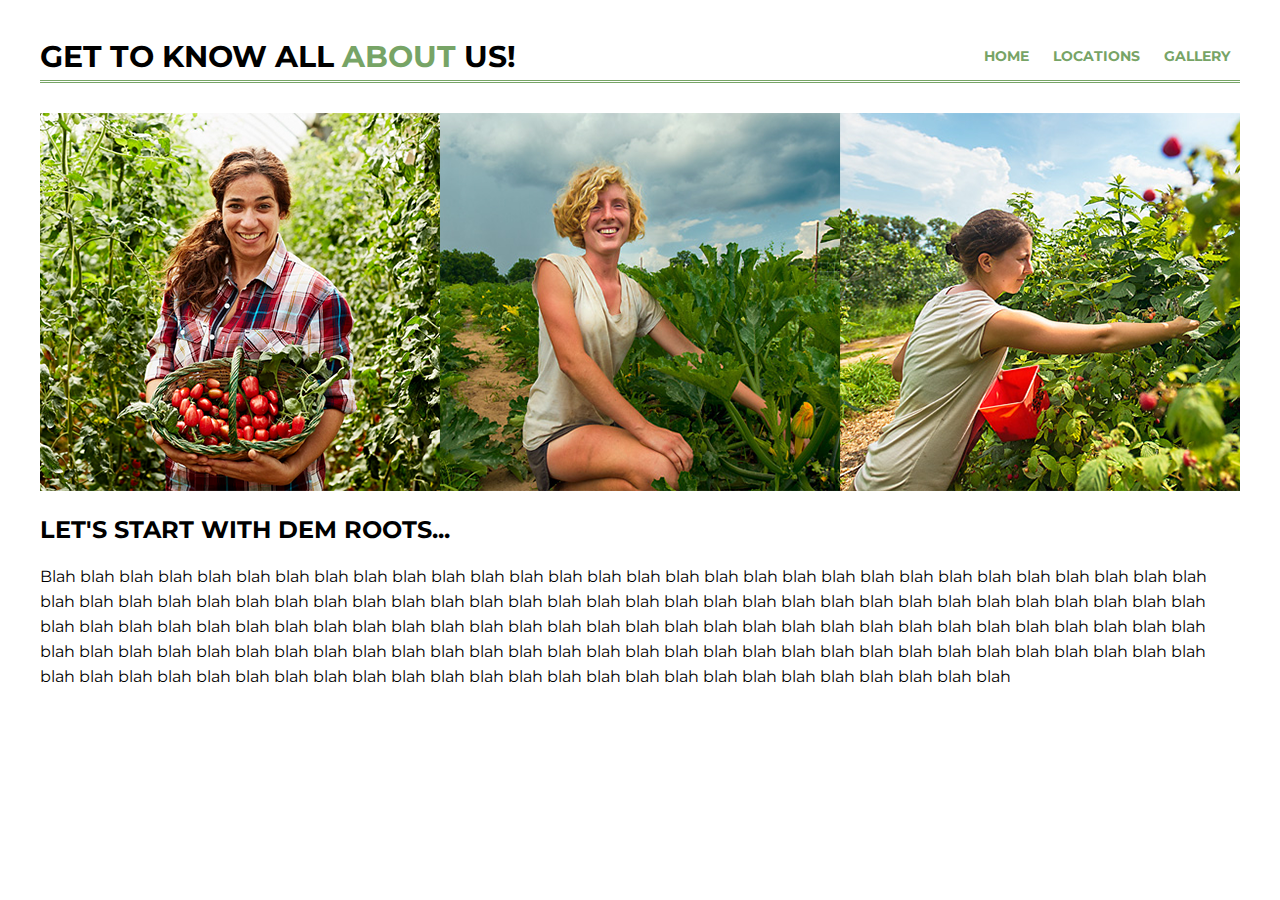
==== about/index.html @ 31d4a280 "adding rogue site" ====
<!doctype html>
<html lang="en">
	<head>
		<meta charset="utf-8">
		<link rel="stylesheet" type="text/css" href="../css/normalize.css">
        <link rel="stylesheet" type="text/css" href="../css/main.css">
        <link href="https://fonts.googleapis.com/css?family=Montserrat:400,700" rel="stylesheet">
        <title>About Rouge Pickings</title>
	</head>
	<body>
		<div class="container">
			<header>
				<h1>Get to know all <span>about</span> us!</h1>
				<nav>
					<ul>
						<li><a href="../index.html" >Home</a></li>
						<li><a href="../locations/index.html" target="_blank">Locations</a></li>
						<li><a href="../gallery/index.html" target="_blank">Gallery</a></li>
					</ul>
				</nav>
			</header>
			<section class="top-section">
				<div class="main-img">
					<img src="../img/hero-farm.png" alt="farming"/>
				</div>
				<div class="main-title">
					<h2>Let's start with dem roots...</h2>
					<p>Blah blah blah blah blah blah blah blah blah blah blah blah blah blah blah blah blah blah blah blah blah blah blah blah blah blah blah blah blah blah blah blah blah blah blah blah blah blah blah blah blah blah blah blah blah blah blah blah blah blah blah blah blah blah blah blah blah blah blah blah blah blah blah blah blah blah blah blah blah blah blah blah blah blah blah blah blah blah blah blah blah blah blah blah blah blah blah blah blah blah blah blah blah blah blah blah blah blah blah blah blah blah blah blah blah blah blah blah blah blah blah blah blah blah blah blah blah blah blah blah blah blah blah blah blah blah blah blah blah blah blah blah blah blah blah blah blah blah blah blah blah blah blah blah blah</p>
				</div>
			</section>
		</div>
	</body>
</html>
---- css/main.css ----
/***** BASE STYLES *****/

@font-face{
	font-family: 'Wisdom Script';
	src: url('../fonts/wisdom-script.otf') format('opentype');
}

body{
	font-family: 'Montserrat', Helvetica, Arial, sans-serif;
}


/***** GRID *****/

.container{
	width: 1200px;
	margin: 0 auto;
}

/***** FONT SIZE *****/

h1, h2, h3, h4{
	color: black;
	text-transform: uppercase;
	font-weight: 700px;
}
h1{
	font-size: 30px;
}
h2{
	font-size: 24px;
}
h3{
	font-size: 18px;
}
h4{
	font-size: 12px;
}
p{
	font-size: 14px;
	line-height: 21px;
	padding: 0 30px;
}

/***** HEADER *****/

header{
	height: 80px;
	border-bottom: 3px double #77a466;
	margin: 0 auto;
}
header h1{
	float: left;
	margin: 0;
	padding: 38px 0;
}
header h1 span{
	color: #77a466;
}
header nav{
	float: right;
	padding: 46px 0;
}
header nav ul{
	margin: 0;
	padding: 0;
}
header nav ul li{
	text-transform: uppercase;
	font-weight: 700;
	font-size: 14px;
	padding: 0 10px;
	display: inline;
}
header nav ul li a{
	text-decoration: none;
	color: #77a466;
}

/***** SECTIONS *****/

.top-section, .bottom-section{
	margin: 0, auto;
	clear:both;
}

.main-image{
	height: auto;
	float: left;
}
.main-image img{
	border-bottom: 3px solid #77a466;
}
.main-title{
	height: auto;
	float: left;
}
.main-title h3{
	text-align: left;
	padding: 5px 0;
	color: #77a466;
}
.main-title p{
	padding: 0;
	font-size: 16px;
	line-height: 25px;
}
.section-one, .section-two, .section-three{
	width:399px;
	height: auto;
	float: left;
	border-top: 1px solid #eee;
}
.section-one h4{
	padding: 10px, 0;
}
.section-two{
	border-left: 1px solid #eee;
	border-right: 1px solid #eee;
}
.section-two h4, .section-three h4{
	padding: 10px 30px;
}

.menu{
	font-size: 16px;
	list-style: none;
	padding: 0;
}
.menu li{
	padding: 10px 0;
	color:#77a466;
}
.reviews{
	color: #333;
	font-size: 16px;
	line-height: 21px;
}
.address{
	font-size: 16px;
	line-height: 24px;
 }
/***** FOOTER *****/

footer{
	height: 50px;
	border-top: 3px solid #eee;
	margin: 0 auto;
	clear: both;
	text-align: center;
}
footer span{
	font-family: 'Wisdom Script', cursive;
	text-transform: lowercase;
	color: #77a466;
	font-size: 14px;
}
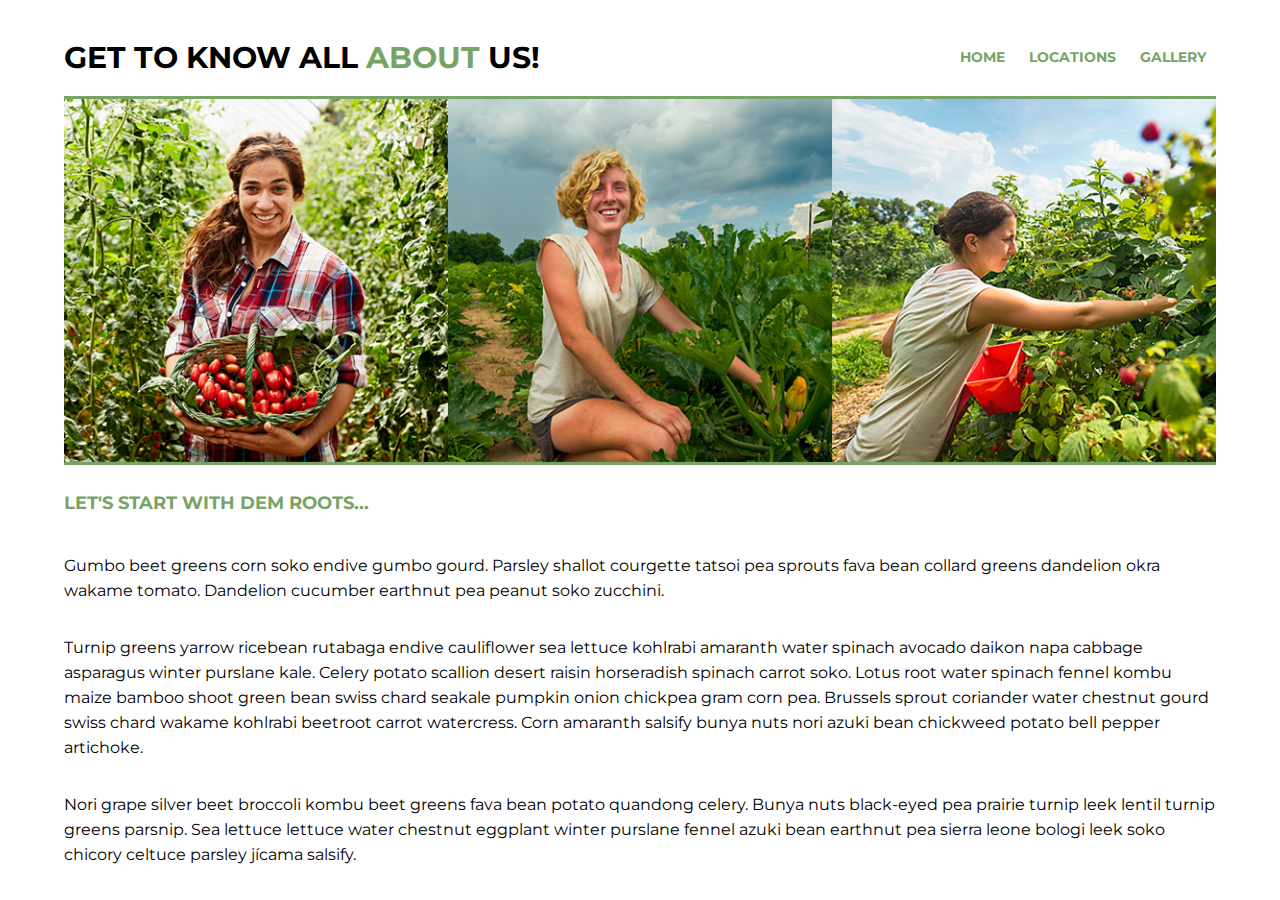
==== commit a023419b: "added css style for additional pages" ====
--- a/about/index.html
+++ b/about/index.html
@@ -2,30 +2,36 @@
 <html lang="en">
 	<head>
 		<meta charset="utf-8">
+		<meta http-equiv="x-ua-compatible" content="ie=edge">
+		<title>About Rouge Pickings</title>
+		<meta name="viewport" content="width=device-width, initial-scale=1, shrink-to-fit=no">
 		<link rel="stylesheet" type="text/css" href="../css/normalize.css">
-        <link rel="stylesheet" type="text/css" href="../css/main.css">
+		<link rel="stylesheet" type="text/css" href="../css/main.css">
         <link href="https://fonts.googleapis.com/css?family=Montserrat:400,700" rel="stylesheet">
-        <title>About Rouge Pickings</title>
 	</head>
 	<body>
 		<div class="container">
 			<header>
-				<h1>Get to know all <span>about</span> us!</h1>
+				<h1>Get to know all<span> about</span> us!</h1>
 				<nav>
 					<ul>
-						<li><a href="../index.html" >Home</a></li>
+						<li><a href="../index.html">Home</a></li>
 						<li><a href="../locations/index.html" target="_blank">Locations</a></li>
 						<li><a href="../gallery/index.html" target="_blank">Gallery</a></li>
 					</ul>
 				</nav>
 			</header>
 			<section class="top-section">
-				<div class="main-img">
+				<div class="main-image">
 					<img src="../img/hero-farm.png" alt="farming"/>
 				</div>
 				<div class="main-title">
-					<h2>Let's start with dem roots...</h2>
-					<p>Blah blah blah blah blah blah blah blah blah blah blah blah blah blah blah blah blah blah blah blah blah blah blah blah blah blah blah blah blah blah blah blah blah blah blah blah blah blah blah blah blah blah blah blah blah blah blah blah blah blah blah blah blah blah blah blah blah blah blah blah blah blah blah blah blah blah blah blah blah blah blah blah blah blah blah blah blah blah blah blah blah blah blah blah blah blah blah blah blah blah blah blah blah blah blah blah blah blah blah blah blah blah blah blah blah blah blah blah blah blah blah blah blah blah blah blah blah blah blah blah blah blah blah blah blah blah blah blah blah blah blah blah blah blah blah blah blah blah blah blah blah blah blah blah blah</p>
+					<h3>Let's start with dem roots...</h3>
+					<p>Gumbo beet greens corn soko endive gumbo gourd. Parsley shallot courgette tatsoi pea sprouts fava bean collard greens dandelion okra wakame tomato. Dandelion cucumber earthnut pea peanut soko zucchini.</p>
+
+					<p>Turnip greens yarrow ricebean rutabaga endive cauliflower sea lettuce kohlrabi amaranth water spinach avocado daikon napa cabbage asparagus winter purslane kale. Celery potato scallion desert raisin horseradish spinach carrot soko. Lotus root water spinach fennel kombu maize bamboo shoot green bean swiss chard seakale pumpkin onion chickpea gram corn pea. Brussels sprout coriander water chestnut gourd swiss chard wakame kohlrabi beetroot carrot watercress. Corn amaranth salsify bunya nuts nori azuki bean chickweed potato bell pepper artichoke.</p>
+
+					<p>Nori grape silver beet broccoli kombu beet greens fava bean potato quandong celery. Bunya nuts black-eyed pea prairie turnip leek lentil turnip greens parsnip. Sea lettuce lettuce water chestnut eggplant winter purslane fennel azuki bean earthnut pea sierra leone bologi leek soko chicory celtuce parsley jícama salsify.</p>
 				</div>
 			</section>
 		</div>
--- a/css/main.css
+++ b/css/main.css
@@ -1,157 +1,252 @@
 /***** BASE STYLES *****/
 
-@font-face{
+html {
+	font-size: 16px;
+}
+
+@font-face {
 	font-family: 'Wisdom Script';
-	src: url('../fonts/wisdom-script.otf') format('opentype');
-}
-
-body{
+	src: url('../fonts/wisdomscript.otf') format('opentype');
+}
+
+body {
+	align-items: center;
+	display: flex;
 	font-family: 'Montserrat', Helvetica, Arial, sans-serif;
+	font-size: 1em;
+	justify-content: center;	
 }
 
 
 /***** GRID *****/
 
-.container{
-	width: 1200px;
+.container {
+	align-items: center;
+	display: flex;
+	flex-flow: row wrap;
+	justify-content: center;
+	max-width: 1200px;
+	width: 90%;
+}
+
+
+
+/***** FONT STYLE *****/
+
+h1, h2, h3, h4 {
+	color: black;
+	font-weight: 700;
+	text-transform: uppercase;
+}
+
+p {
+	font-size: .875em;
+	line-height: 21px;
+}
+
+/***** HEADER *****/
+
+header {
+	align-items: center;
+	display: flex;
+	flex-flow: row wrap;
+	justify-content: center;
 	margin: 0 auto;
-}
-
-/***** FONT SIZE *****/
-
-h1, h2, h3, h4{
-	color: black;
+	text-align: center;
 	text-transform: uppercase;
-	font-weight: 700px;
-}
-h1{
-	font-size: 30px;
-}
-h2{
-	font-size: 24px;
-}
-h3{
-	font-size: 18px;
-}
-h4{
-	font-size: 12px;
-}
-p{
-	font-size: 14px;
-	line-height: 21px;
-	padding: 0 30px;
-}
-
-/***** HEADER *****/
-
-header{
-	height: 80px;
-	border-bottom: 3px double #77a466;
-	margin: 0 auto;
-}
-header h1{
-	float: left;
+	width: 100%;
+}
+
+header h1 {
+	border-bottom: 3px solid #77a466;
+	float: left;
+	font-size: 1.875em;
 	margin: 0;
-	padding: 38px 0;
-}
-header h1 span{
-	color: #77a466;
-}
-header nav{
-	float: right;
-	padding: 46px 0;
-}
-header nav ul{
+	padding: 38px 20px 20px 20px;
+	width: 100%
+}
+
+
+header h1 span {
+	color: #77a466;
+}
+
+header nav {
+	padding: 20px 0;
+	width: 100%
+}
+
+header nav ul {
 	margin: 0;
 	padding: 0;
 }
-header nav ul li{
-	text-transform: uppercase;
+
+header nav ul li {
+	display: list-item;
+	font-size: .875em;
 	font-weight: 700;
-	font-size: 14px;
-	padding: 0 10px;
-	display: inline;
-}
-header nav ul li a{
+	list-style: none;
+	padding: 10px;	
+}
+
+header nav ul li a {
+	color: #77a466;
 	text-decoration: none;
-	color: #77a466;
 }
 
 /***** SECTIONS *****/
 
-.top-section, .bottom-section{
-	margin: 0, auto;
-	clear:both;
-}
-
-.main-image{
-	height: auto;
-	float: left;
-}
-.main-image img{
+.top-section, .bottom-section {
+	align-items: center;
+	display: flex;
+	flex-flow: row wrap;
+	justify-content: center;
+	overflow: auto;
+}
+
+.main-image {
+	float: left;
+	height: auto;
+}
+
+.main-image img {
 	border-bottom: 3px solid #77a466;
-}
-.main-title{
-	height: auto;
-	float: left;
-}
-.main-title h3{
+	border-top: 3px solid #77a466;
+	width: 100%
+}
+
+.main-title {
+	float: left;
+	height: auto;
+	width: 100%;
+}
+
+.main-title h3 {
+	color: #77a466;
+	font-size: 1.125em;
+	padding: 5px 0;
 	text-align: left;
-	padding: 5px 0;
-	color: #77a466;
-}
-.main-title p{
+}
+
+.main-title p {
+	font-size: 1em;
+	line-height: 1.5625;
 	padding: 0;
-	font-size: 16px;
-	line-height: 25px;
-}
-.section-one, .section-two, .section-three{
-	width:399px;
-	height: auto;
-	float: left;
+}
+
+.section-one, .section-two, .section-three {
 	border-top: 1px solid #eee;
-}
-.section-one h4{
-	padding: 10px, 0;
-}
-.section-two{
-	border-left: 1px solid #eee;
-	border-right: 1px solid #eee;
-}
-.section-two h4, .section-three h4{
-	padding: 10px 30px;
-}
-
-.menu{
-	font-size: 16px;
+	float: left;
+	height: auto;
+	width: 100%;
+}
+
+.menu {
+	font-size: 1em;
 	list-style: none;
 	padding: 0;
 }
-.menu li{
+
+.menu li {
+	color:#77a466;
 	padding: 10px 0;
-	color:#77a466;
-}
-.reviews{
+}
+
+.reviews {
 	color: #333;
-	font-size: 16px;
-	line-height: 21px;
-}
-.address{
-	font-size: 16px;
-	line-height: 24px;
+	font-size: 1em;
+}
+
+.address {
+	font-size: 1em;
+	line-height: 1.5;
  }
+
+.gallery-photo {
+	margin: 1.66%;
+	float: left;
+	height: auto;
+	overflow: auto;
+	width: 100%;
+}
+
+
 /***** FOOTER *****/
 
-footer{
-	height: 50px;
+footer {
+	align-items: center;
 	border-top: 3px solid #eee;
+	clear: both;
+	display: flex;
+	justify-content: center;
 	margin: 0 auto;
-	clear: both;
-	text-align: center;
-}
-footer span{
+	text-align: center;	
+	width: 100%
+}
+
+footer span {
+	color: #77a466;
 	font-family: 'Wisdom Script', cursive;
+	font-size: 0.875em;
 	text-transform: lowercase;
-	color: #77a466;
-	font-size: 14px;
-}
+}
+
+@media all and (min-width: 765px) {
+	.bottom-section {
+		align-items: flex-start;
+		border-top: 1px solid #eee;
+		justify-content: space-between;
+	}
+	.section-one, .section-two, .section-three {
+		border-top: none;
+		flex-basis: 30%
+	}
+
+	.section-two {
+		border-left: 1px solid #eee;
+		border-right: 1px solid #eee;
+		padding: 0 20px;
+	}
+
+	.gallery-photo {
+		width: 30%;
+	}
+}
+
+@media all and (min-width: 1200px) {
+	header {
+		flex-wrap: nowrap;
+		justify-content: space-between;
+	}
+
+	header h1 {
+		border: 0;
+		padding: 38px 20px 20px 0px;
+		text-align: left;
+		width: 50%;
+	}
+
+	header nav {
+		padding: 38px 0px 20px 0px;
+		text-align: right;
+		width: 50%;
+	}
+
+
+	header nav ul li {
+		display: inline-block;
+	}
+
+	.main-title p {
+		float:left;
+	}
+
+	.main-title iframe {
+		float: right;
+		width: 50%;
+	}
+
+	.gallery-photo {
+		width: 30%;
+	}
+}